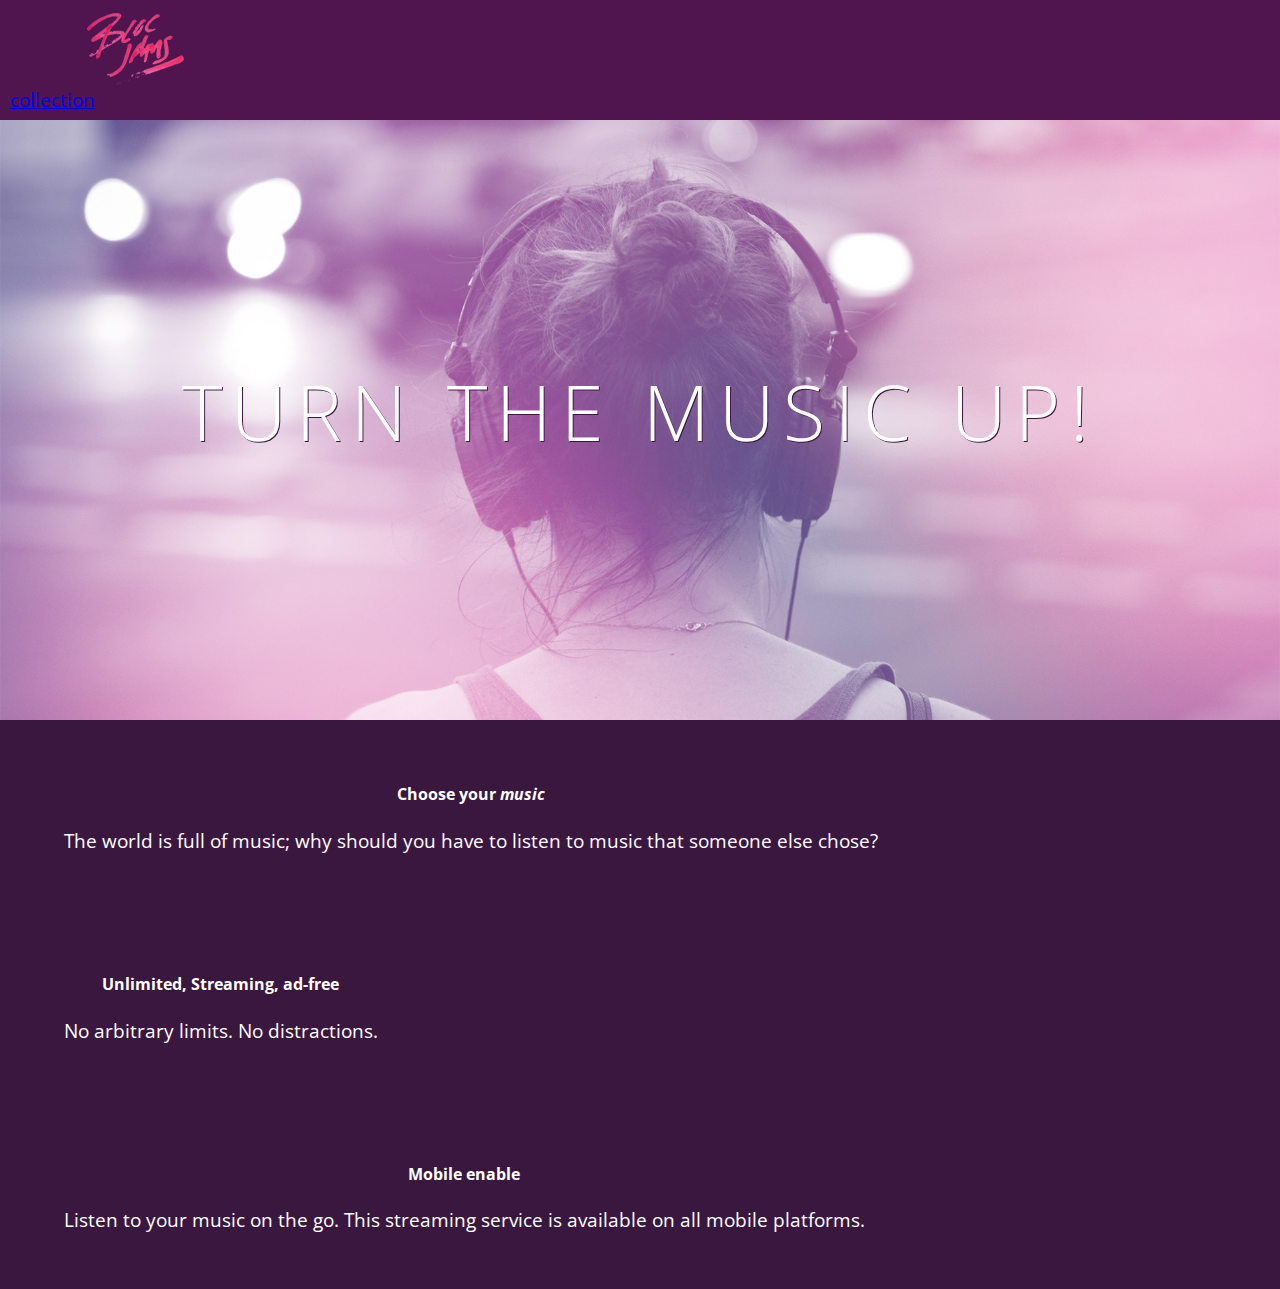
==== index.html @ 12a7cf0d "Checkpoint 9 Done" ====
<!DOCTYPE html>
<html>
    <head>
        <meta name="viewport" content="width=device-width, initial-scale=1">
        <link rel="stylesheet" type="text/css" href="http://fonts.googleapis.com/css?family=Open+Sans:400,800,600,700,300">  
        <link rel="stylesheet" type="text/css" href="http://code.ionicframework.com/ionicons/2.0.1/css/ionicons.min.css">  
        <link rel="stylesheet" type="text/css" href="styles/normalize.css">
        <link rel="stylesheet" type="text/css" href="styles/main.css">
        <link rel="stylesheet" type="text/css" href="styles/landing.css">

        <body class="landing">
            <header>
                <nav class="navbar"> <!-- navigation bar -->
                    <a href="index.html" class="logo">
                        <img src="assets/images/bloc_jams_logo.png" alt="bloc jams logo" class="logo">
                    </a>
                    <div class="link-container">
                        <a href="collection.html" class="navbar-link">collection</a>
                    </div>
                </nav>
            </header>
            <section class="hero-content"> <!-- hero content -->
                <h1 class="hero-title">Turn the music up!</h1>
            </section>
            <section class="selling-points container clearfix"> <!-- selling points -->
                <div class="point column third">
                    <span class="ion-music-note"></span>
                    <h5 class="point-title">Choose your <em>music</em></h5>
                    <p class="point-description">The world is full of music; why should you have to listen to music that someone else chose?</p>
                </div>
                <div class="point column third">
                    <span class="ion-radio-waves"></span>
                    <h5 class="point-title">Unlimited, Streaming, ad-free</h5>
                    <p class="point-description">No arbitrary limits. No distractions.</p>
                </div>
                <div class="point column third">
                    <span class="ion-iphone"></span>
                    <h5 class="point-title">Mobile enable</h5>
                    <p class="point-description">Listen to your music on the go. This streaming service is available on all mobile platforms.</p>
                </div>
            </section>
        </body>
    </head>
</html>
---- styles/main.css ----
*, *::before, *:after {
    -moz-box-sizing: border-box;
    -webkit-box-sizing: border-box;
    box-sizing: border-box;
}

html {
    height: 100%;
    font-size: 100%;
}

body {
    font-family: 'Open Sans';
    color: white;
    min-height: 100%;
}

.navbar {
    padding: 0.5rem;
    background-color: rgb(101,18,95);
    position: relative;
    background-color: rgba(101,18,95,0.5);
    z-index: 1;
    
}

.navbar .logo {
    position: relative;
    left: 2rem;
    cursor: pointer;
}

.navbar .links-container {
    display: table;
    position: absolute;
    top: 0;
    right: 0;
    height: 100px;
    color: white;
    text-decoration: none;
}

.links-container .navbar-link {
    display: table-cell;
    position: relative;
    height: 100%;
    padding-left: 1rem;
    padding-right: 1rem;
    vertical-align: middle;
    color: white;
    font-size: 0.625rem;
    font-weight: 700;
    text-transform: uppercase;
    cursor: pointer;
}

.links-container .navbar-link:hover {
    color: rgb(233,50,117);
}

.container {
    margin: 0 auto;
    max-width: 64rem;
}

/* Medium and small screens (640px) */
@media (min-width: 640px) {
    html { font-size: 112% }
    .column {
        float: left;
        padding-left: 1rem;
        padding-right: 1rem;
    }
    
.column.full { width: 100%; }
.column.two-thirds { width: 66.7%; }
.column.half { width: 50%; }
.column.thrid { width: 33.3%; }
.column.fourth { width: 25%; }
.column.flow-opposite { float: right; }

}

/* Large Screens (1024px) */
@media (min-width: 1024px) {
    html { font-size: 120% }
}

.clearfix::before,
.clearfix::after {
    content: " ";
    display: table;
}

.clearfix::after {
    clear: both;
}
---- styles/landing.css ----
body.landing {
    background-color: rgb(58,23,63);
}

.hero-content {
    position: relative;
    min-height: 600px;
    background-image: url(../assets/images/bloc_jams_bg.jpg);
    background-repeat: no-repeat;
    background-position: center center;
    background-size: cover;
}

.hero-content .hero-title {
    position: absolute;
    top: 40%;
    -webkit-transform: translate(-50%);
    -moz-transform: translate(-50%);
    -ms-transform: translate(-50%);
    transform: translateY(-50%);
    width: 100%;
    text-align: center;
    font-size: 4rem;
    font-weight: 300;
    text-transform: uppercase;
    letter-spacing: 0.5rem;
    text-shadow: 1px 1px 0px rgb(58,23,63);
}

.selling-points {
    position: relative;
}

.point {
    position: relative;
    padding: 2rem;
    text-align: center;
}

.point .point-title: {
    font-size: 1.25rem;
}

.ion-music-note,
.ion-radio-waves,
.ion-iphone {
    color: rgb(233,50,117);
    font-size: 5rem;
}
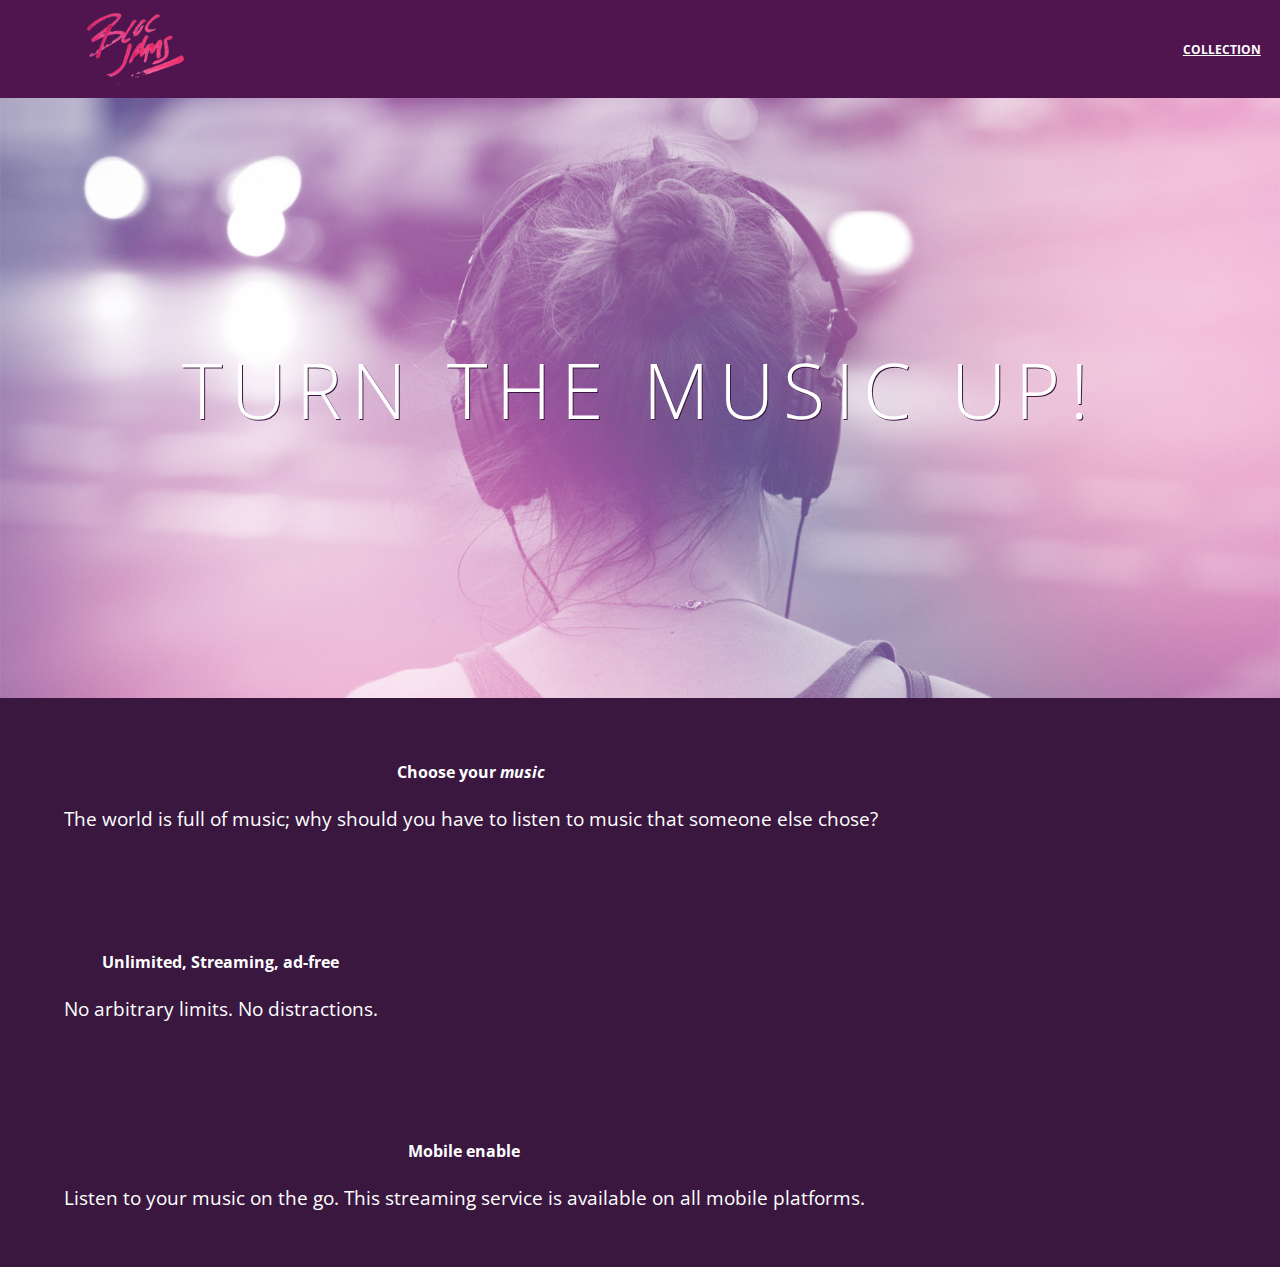
==== commit 691eac9d: "Done with assignment" ====
--- a/index.html
+++ b/index.html
@@ -14,7 +14,7 @@
                     <a href="index.html" class="logo">
                         <img src="assets/images/bloc_jams_logo.png" alt="bloc jams logo" class="logo">
                     </a>
-                    <div class="link-container">
+                    <div class="links-container">
                         <a href="collection.html" class="navbar-link">collection</a>
                     </div>
                 </nav>
--- a/styles/main.css
+++ b/styles/main.css
@@ -21,7 +21,6 @@
     position: relative;
     background-color: rgba(101,18,95,0.5);
     z-index: 1;
-    
 }
 
 .navbar .logo {
@@ -55,6 +54,11 @@
 }
 
 .links-container .navbar-link:hover {
+    color: rgb(233,50,117);
+}
+
+.links-container .navbar-link:active {
+    background-color: white;
     color: rgb(233,50,117);
 }
 
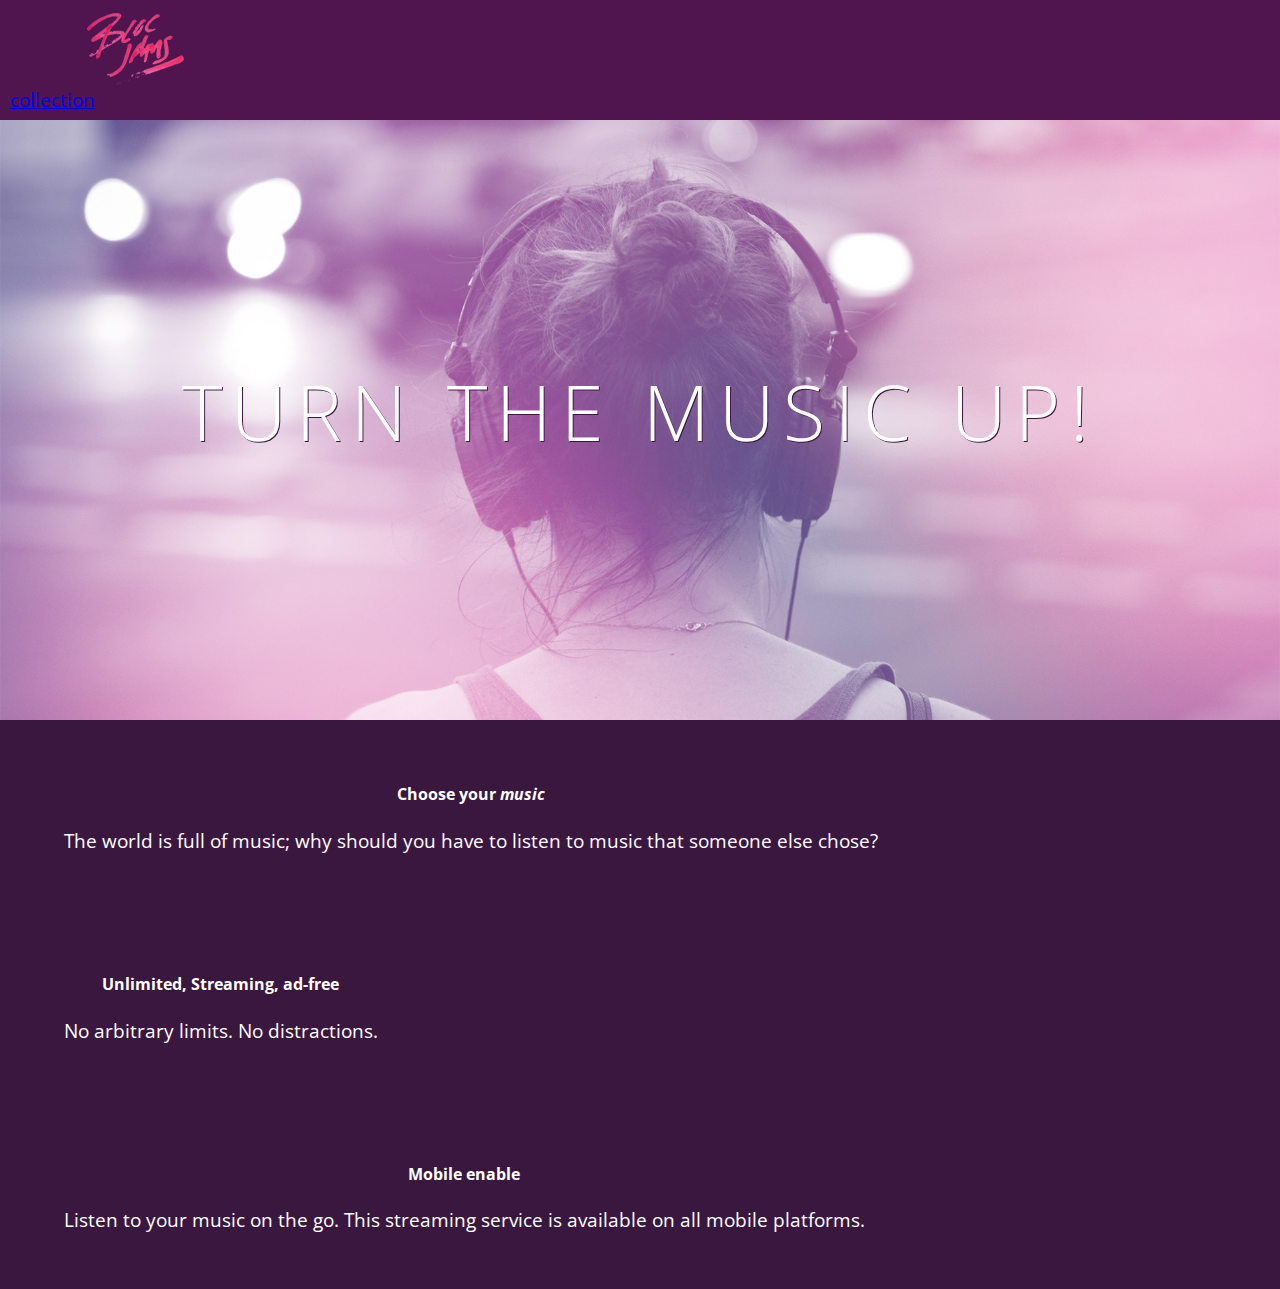
==== commit 4255a917: "Merge pull request #3 from kreyesdr/checkpoint-10-albumview" ====
--- a/index.html
+++ b/index.html
@@ -14,7 +14,7 @@
                     <a href="index.html" class="logo">
                         <img src="assets/images/bloc_jams_logo.png" alt="bloc jams logo" class="logo">
                     </a>
-                    <div class="links-container">
+                    <div class="link-container">
                         <a href="collection.html" class="navbar-link">collection</a>
                     </div>
                 </nav>
--- a/styles/main.css
+++ b/styles/main.css
@@ -21,6 +21,7 @@
     position: relative;
     background-color: rgba(101,18,95,0.5);
     z-index: 1;
+    
 }
 
 .navbar .logo {
@@ -54,11 +55,6 @@
 }
 
 .links-container .navbar-link:hover {
-    color: rgb(233,50,117);
-}
-
-.links-container .navbar-link:active {
-    background-color: white;
     color: rgb(233,50,117);
 }
 
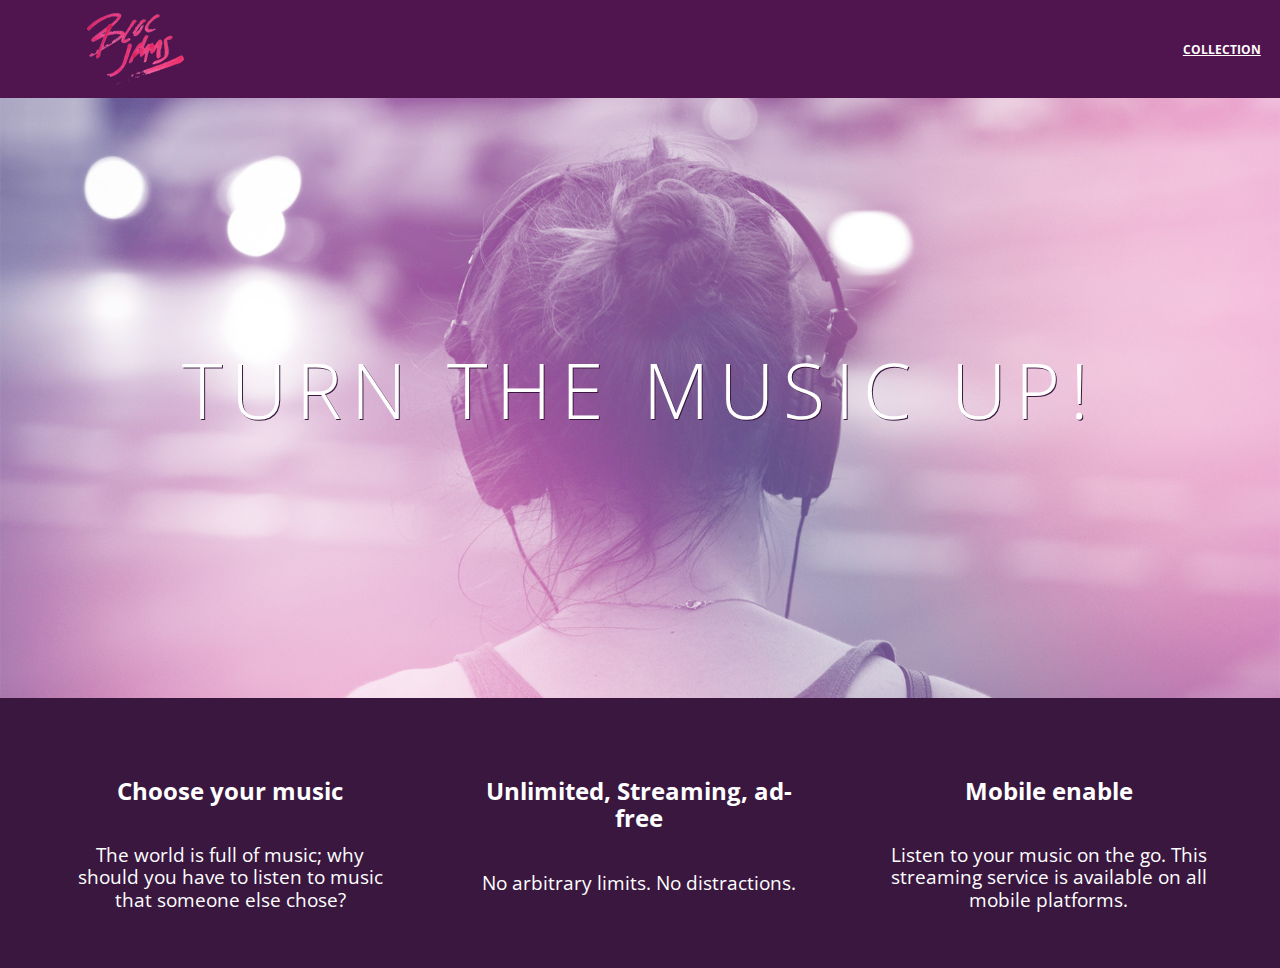
==== commit bd1733c6: "Fixing things..." ====
--- a/index.html
+++ b/index.html
@@ -14,7 +14,7 @@
                     <a href="index.html" class="logo">
                         <img src="assets/images/bloc_jams_logo.png" alt="bloc jams logo" class="logo">
                     </a>
-                    <div class="link-container">
+                    <div class="links-container">
                         <a href="collection.html" class="navbar-link">collection</a>
                     </div>
                 </nav>
@@ -25,7 +25,7 @@
             <section class="selling-points container clearfix"> <!-- selling points -->
                 <div class="point column third">
                     <span class="ion-music-note"></span>
-                    <h5 class="point-title">Choose your <em>music</em></h5>
+                    <h5 class="point-title">Choose your music</h5>
                     <p class="point-description">The world is full of music; why should you have to listen to music that someone else chose?</p>
                 </div>
                 <div class="point column third">
@@ -41,4 +41,4 @@
             </section>
         </body>
     </head>
-</html>+</html>
--- a/styles/main.css
+++ b/styles/main.css
@@ -58,6 +58,11 @@
     color: rgb(233,50,117);
 }
 
+.links-container .navbar-link:active {
+    background-color: white;
+    color: rgb(233,50,117);
+}
+
 .container {
     margin: 0 auto;
     max-width: 64rem;
@@ -75,7 +80,7 @@
 .column.full { width: 100%; }
 .column.two-thirds { width: 66.7%; }
 .column.half { width: 50%; }
-.column.thrid { width: 33.3%; }
+.column.third { width: 33.3%; }
 .column.fourth { width: 25%; }
 .column.flow-opposite { float: right; }
 
--- a/styles/landing.css
+++ b/styles/landing.css
@@ -32,12 +32,13 @@
 }
 
 .point {
+    float: left;
     position: relative;
     padding: 2rem;
     text-align: center;
 }
 
-.point .point-title: {
+.point .point-title {
     font-size: 1.25rem;
 }
 
@@ -46,4 +47,4 @@
 .ion-iphone {
     color: rgb(233,50,117);
     font-size: 5rem;
-}+}
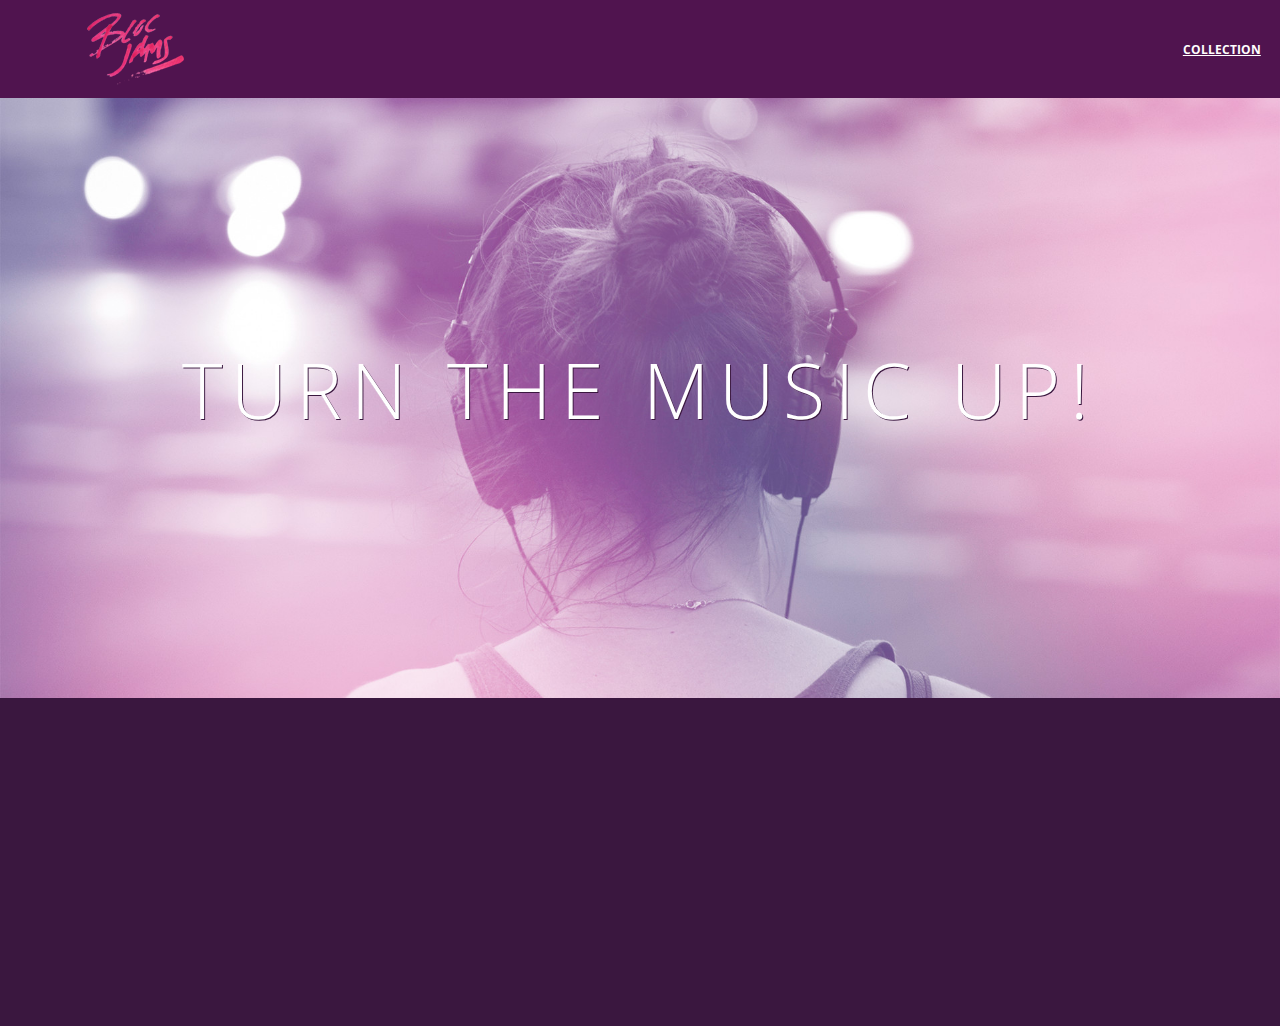
==== commit 4526aa70: "done with assignment" ====
--- a/index.html
+++ b/index.html
@@ -1,44 +1,45 @@
 <!DOCTYPE html>
 <html>
-    <head>
-        <meta name="viewport" content="width=device-width, initial-scale=1">
-        <link rel="stylesheet" type="text/css" href="http://fonts.googleapis.com/css?family=Open+Sans:400,800,600,700,300">  
-        <link rel="stylesheet" type="text/css" href="http://code.ionicframework.com/ionicons/2.0.1/css/ionicons.min.css">  
-        <link rel="stylesheet" type="text/css" href="styles/normalize.css">
-        <link rel="stylesheet" type="text/css" href="styles/main.css">
-        <link rel="stylesheet" type="text/css" href="styles/landing.css">
+<head>
+  <meta name="viewport" content="width=device-width, initial-scale=1">
+  <link rel="stylesheet" type="text/css" href="http://fonts.googleapis.com/css?family=Open+Sans:400,800,600,700,300">
+  <link rel="stylesheet" type="text/css" href="http://code.ionicframework.com/ionicons/2.0.1/css/ionicons.min.css">
+  <link rel="stylesheet" type="text/css" href="styles/normalize.css">
+  <link rel="stylesheet" type="text/css" href="styles/main.css">
+  <link rel="stylesheet" type="text/css" href="styles/landing.css">
 
-        <body class="landing">
-            <header>
-                <nav class="navbar"> <!-- navigation bar -->
-                    <a href="index.html" class="logo">
-                        <img src="assets/images/bloc_jams_logo.png" alt="bloc jams logo" class="logo">
-                    </a>
-                    <div class="links-container">
-                        <a href="collection.html" class="navbar-link">collection</a>
-                    </div>
-                </nav>
-            </header>
-            <section class="hero-content"> <!-- hero content -->
-                <h1 class="hero-title">Turn the music up!</h1>
-            </section>
-            <section class="selling-points container clearfix"> <!-- selling points -->
-                <div class="point column third">
-                    <span class="ion-music-note"></span>
-                    <h5 class="point-title">Choose your music</h5>
-                    <p class="point-description">The world is full of music; why should you have to listen to music that someone else chose?</p>
-                </div>
-                <div class="point column third">
-                    <span class="ion-radio-waves"></span>
-                    <h5 class="point-title">Unlimited, Streaming, ad-free</h5>
-                    <p class="point-description">No arbitrary limits. No distractions.</p>
-                </div>
-                <div class="point column third">
-                    <span class="ion-iphone"></span>
-                    <h5 class="point-title">Mobile enable</h5>
-                    <p class="point-description">Listen to your music on the go. This streaming service is available on all mobile platforms.</p>
-                </div>
-            </section>
-        </body>
-    </head>
+  <body class="landing">
+    <header>
+      <nav class="navbar"> <!-- navigation bar -->
+        <a href="index.html" class="logo">
+          <img src="assets/images/bloc_jams_logo.png" alt="bloc jams logo" class="logo">
+        </a>
+        <div class="links-container">
+          <a href="collection.html" class="navbar-link">collection</a>
+        </div>
+      </nav>
+    </header>
+    <section class="hero-content"> <!-- hero content -->
+      <h1 class="hero-title">Turn the music up!</h1>
+    </section>
+    <section class="selling-points container clearfix"> <!-- selling points -->
+      <div class="point column third">
+        <span class="ion-music-note"></span>
+        <h5 class="point-title">Choose your music</h5>
+        <p class="point-description">The world is full of music; why should you have to listen to music that someone else chose?</p>
+      </div>
+      <div class="point column third">
+        <span class="ion-radio-waves"></span>
+        <h5 class="point-title">Unlimited, Streaming, ad-free</h5>
+        <p class="point-description">No arbitrary limits. No distractions.</p>
+      </div>
+      <div class="point column third">
+        <span class="ion-iphone"></span>
+        <h5 class="point-title">Mobile enable</h5>
+        <p class="point-description">Listen to your music on the go. This streaming service is available on all mobile platforms.</p>
+      </div>
+    </section>
+    <script src="assets/scripts/landing.js"></script>
+  </body>
+</head>
 </html>
--- a/styles/main.css
+++ b/styles/main.css
@@ -68,6 +68,10 @@
     max-width: 64rem;
 }
 
+.container.narrow {
+    max-width: 56rem;
+}
+
 /* Medium and small screens (640px) */
 @media (min-width: 640px) {
     html { font-size: 112% }
--- a/styles/landing.css
+++ b/styles/landing.css
@@ -1,50 +1,60 @@
 body.landing {
-    background-color: rgb(58,23,63);
+  background-color: rgb(58,23,63);
 }
 
 .hero-content {
-    position: relative;
-    min-height: 600px;
-    background-image: url(../assets/images/bloc_jams_bg.jpg);
-    background-repeat: no-repeat;
-    background-position: center center;
-    background-size: cover;
+  position: relative;
+  min-height: 600px;
+  background-image: url(../assets/images/bloc_jams_bg.jpg);
+  background-repeat: no-repeat;
+  background-position: center center;
+  background-size: cover;
 }
 
 .hero-content .hero-title {
-    position: absolute;
-    top: 40%;
-    -webkit-transform: translate(-50%);
-    -moz-transform: translate(-50%);
-    -ms-transform: translate(-50%);
-    transform: translateY(-50%);
-    width: 100%;
-    text-align: center;
-    font-size: 4rem;
-    font-weight: 300;
-    text-transform: uppercase;
-    letter-spacing: 0.5rem;
-    text-shadow: 1px 1px 0px rgb(58,23,63);
+  position: absolute;
+  top: 40%;
+  -webkit-transform: translate(-50%);
+  -moz-transform: translate(-50%);
+  -ms-transform: translate(-50%);
+  transform: translateY(-50%);
+  width: 100%;
+  text-align: center;
+  font-size: 4rem;
+  font-weight: 300;
+  text-transform: uppercase;
+  letter-spacing: 0.5rem;
+  text-shadow: 1px 1px 0px rgb(58,23,63);
 }
 
 .selling-points {
-    position: relative;
+  position: relative;
 }
 
 .point {
-    float: left;
-    position: relative;
-    padding: 2rem;
-    text-align: center;
+  float: left;
+  position: relative;
+  padding: 2rem;
+  text-align: center;
+  opacity: 0;
+  -webkit-transform: scaleX(0.9) translateY(3rem);
+  -moz-transform: scaleX(0.9) translateY(3rem);
+  transform: scaleX(0.9) translateY(3rem);
+  -webkit-transition: all 0.25s ease-in-out;
+  -moz-transition: all 0.25s ease-in-out;
+  transition: all 0.25s ease-in-out;
+  -webkit-transition-delay: 0.2s;
+  -moz-transition-delay: 0.2s;
+  transition-delay: 0.2s;
 }
 
 .point .point-title {
-    font-size: 1.25rem;
+  font-size: 1.25rem;
 }
 
 .ion-music-note,
 .ion-radio-waves,
 .ion-iphone {
-    color: rgb(233,50,117);
-    font-size: 5rem;
+  color: rgb(233,50,117);
+  font-size: 5rem;
 }
